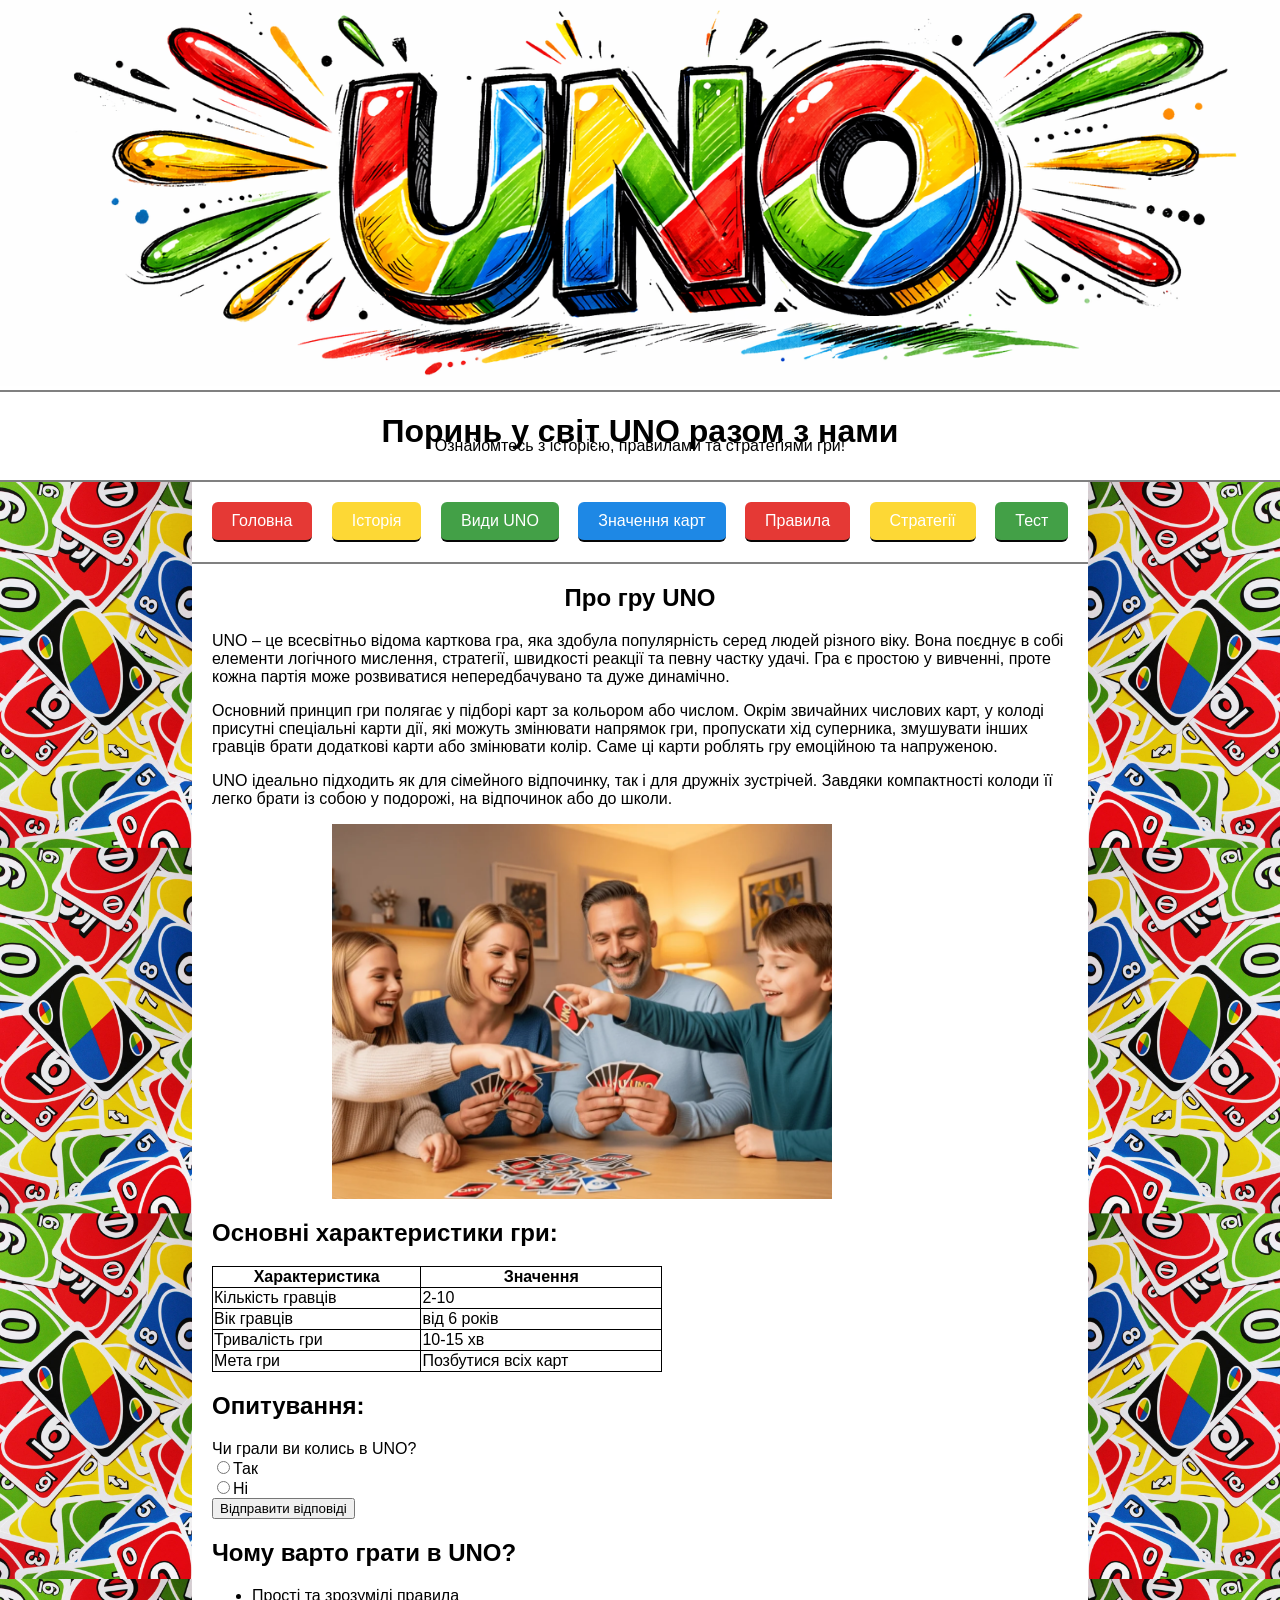
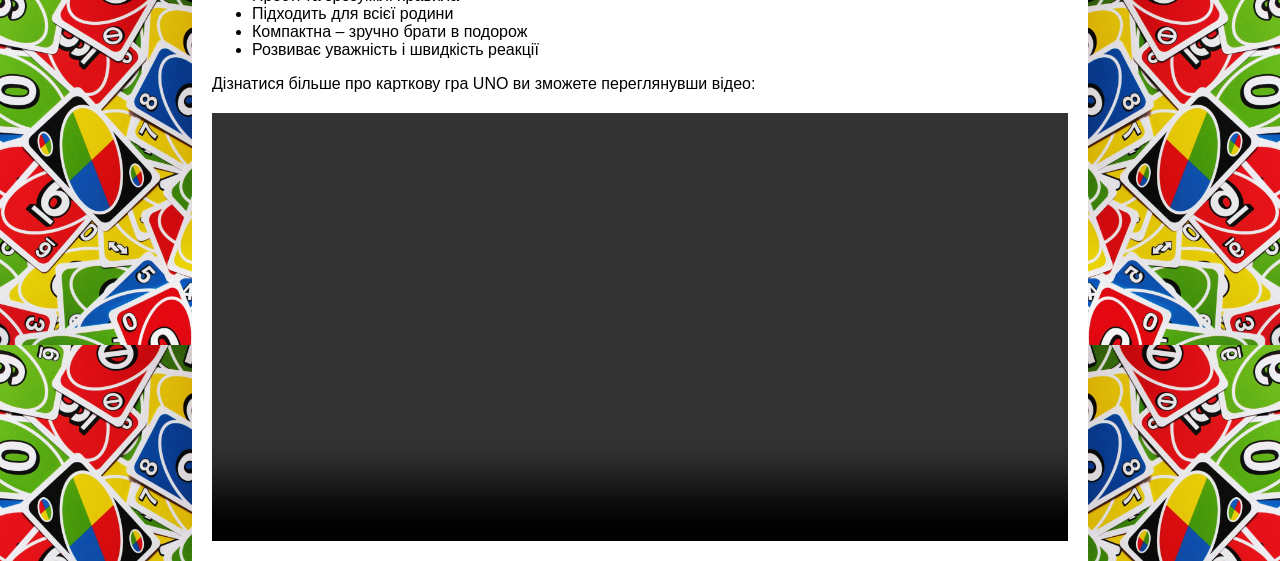
==== index.html @ e4a00c48 "Update index.html" ====
<!DOCTYPE html>
<html lang="uk">

<head>
    <meta charset="UTF-8">
    <meta name="google-site-verification" content="-hVmEa4GFG-hEzQcdhOcsmwx_jdh2ZTZmIsuFXV2NV8" />
    <title>Карткова гра UNO</title>
    <link rel="stylesheet" href="css/main.css">
    <style>

        .layout {
            display: flex;
        }

        .right {
            margin-top: 0;
        }

        .picture img {
            position: relative;
            margin-left: 120px;
        }

        /* Невелике помірне накладання підзаголовка на заголовок */
        .place .hero-subtitle {
            position: relative;
            top: -35px;
            margin-bottom: -10px;
            z-index: 10;
        }
    </style>
</head>

<body>    

<div>
    <img src="images/uno.png" alt="UNO" width="100%"/>
</div>

 <div class="place">
    <h1 class="sio">Поринь у світ UNO разом з нами</h1>
    <p class="hero-subtitle">Ознайомтесь з історією, правилами та стратегіями гри!</p>
</div>

<div class="layout">

<div class="left"></div>

<div class="content">

<ul class="menu">
    <li><a class="red" href="index.html">Головна</a></li>
    <li><a class="yellow" href="history.html">Історія</a></li>
    <li><a class="green" href="types.html">Види UNO</a></li>
    <li><a class="blue" href="cards.html">Значення карт</a></li>
    <li><a class="red" href="rules.html">Правила</a></li>
    <li><a class="yellow" href="strategies.html">Стратегії</a></li>
    <li><a class="green" href="quiz.html">Тест</a></li>
</ul>


<h2 class="title">Про гру UNO</h2>

<div class="filling">
<p id="text">
UNO – це всесвітньо відома карткова гра, яка здобула популярність серед людей різного віку.
Вона поєднує в собі елементи логічного мислення, стратегії, швидкості реакції та певну частку удачі.
Гра є простою у вивченні, проте кожна партія може розвиватися непередбачувано та дуже динамічно.
</p>

<p>
Основний принцип гри полягає у підборі карт за кольором або числом. Окрім звичайних числових карт,
у колоді присутні спеціальні карти дії, які можуть змінювати напрямок гри, пропускати хід суперника,
змушувати інших гравців брати додаткові карти або змінювати колір. Саме ці карти роблять гру
емоційною та напруженою.
</p>

<p>
UNO ідеально підходить як для сімейного відпочинку, так і для дружніх зустрічей.
Завдяки компактності колоди її легко брати із собою у подорожі, на відпочинок або до школи.
</p>

<div class="picture"><img src="images/family" alt="Карткова гра UNO"></div>
 
<h2>Основні характеристики гри:</h2>

<table width="450px">
<thead>
<tr>
<th>Характеристика</th>
<th>Значення</th>
</tr>
</thead>

<tbody>
<tr>
<td>Кількість гравців</td>
<td>2-10</td>
</tr>

<tr>
<td>Вік гравців</td>
<td>від 6 років</td>
</tr>

<tr>
<td>Тривалість гри</td>
<td>10-15 хв</td>
</tr>
</tbody>

<tfoot>
<tr>
<td>Мета гри</td>
<td>Позбутися всіх карт</td>
</tr>
</tfoot>
</table>

<form>
 <h2>Опитування:</h2>
  <p> Чи грали ви колись в UNO?<br>
   <input type="radio" name="q1" value="1">Так<br>
   <input type="radio" name="q1" value="2">Ні<br>
   <input type="submit" value="Відправити відповіді">
  </p>
</form>

<h2>Чому варто грати в UNO?</h2>

<ul>
<li>Прості та зрозумілі правила</li>
<li>Підходить для всієї родини</li>
<li>Компактна – зручно брати в подорож</li>
<li>Розвиває уважність і швидкість реакції</li>
</ul>

<p>Дізнатися більше про карткову гра UNO ви зможете переглянувши відео:</p>

<video controls>
<source src="video/UNO.mp4" type="video/mp4">
</video>

</div>
</div>

<div class="right"></div>

</div>
<script type="text/javascript" src="js/main.js"></script>
</body>
</html>
---- css/main.css ----
body{
margin:0;
font-family:Arial;
}

.place {
border-top: 2px solid gray;
border-bottom: 2px solid gray ;
text-align: center;
}

.layout{
display:flex;
}

.left, .right {
width: 15%;
background-repeat: repeat-y;
background-size: 100%;
}

.left {
background-image: url("../images/uno-title(left).jpg");
}

.right {
background-image: url("../images/uno-title(right).jpg");
}

.content{
width:70%;
}

.filling {
margin: 20px;
}

.menu {
list-style:none;
display:flex;
justify-content:space-evenly;
flex-wrap: wrap;
padding:0;
margin: 0; 
border-bottom: 2px solid gray ;
}

.menu a{
display:block;
padding:10px 20px;
color:white;
text-decoration:none;
border-radius:6px;
margin: 20px 0 20px 0;
border-bottom: 2px solid rgb(6, 6, 6);
}

.red{
background:#e53935;
}

.yellow{
background:#fdd835;
}

.green{
background:#43a047;
}

.blue{
background:#1e88e5;
}


.menu a:hover{
opacity:0.8;
text-decoration:underline;
}

.menu a:active{
transform:scale(0.95);
}

.title {
text-align: center;
}

.picture img {
display: block; 
margin-left: auto; 
margin-right: auto;
width: 100%;
max-width: 500px;
height: auto;
}

video {
display: block;
margin: 20px auto;
width: 100%;
max-width: 1000px;
height: auto;
}

table, th, td  {
border: 1px solid black;
border-collapse: collapse;
}

.questions-columns {
display: flex;
}

.questions-columns .column {
flex: 1;
margin: 0px 10px 10px 10px;
}

.button {
display: block;
margin: 20px auto;
}
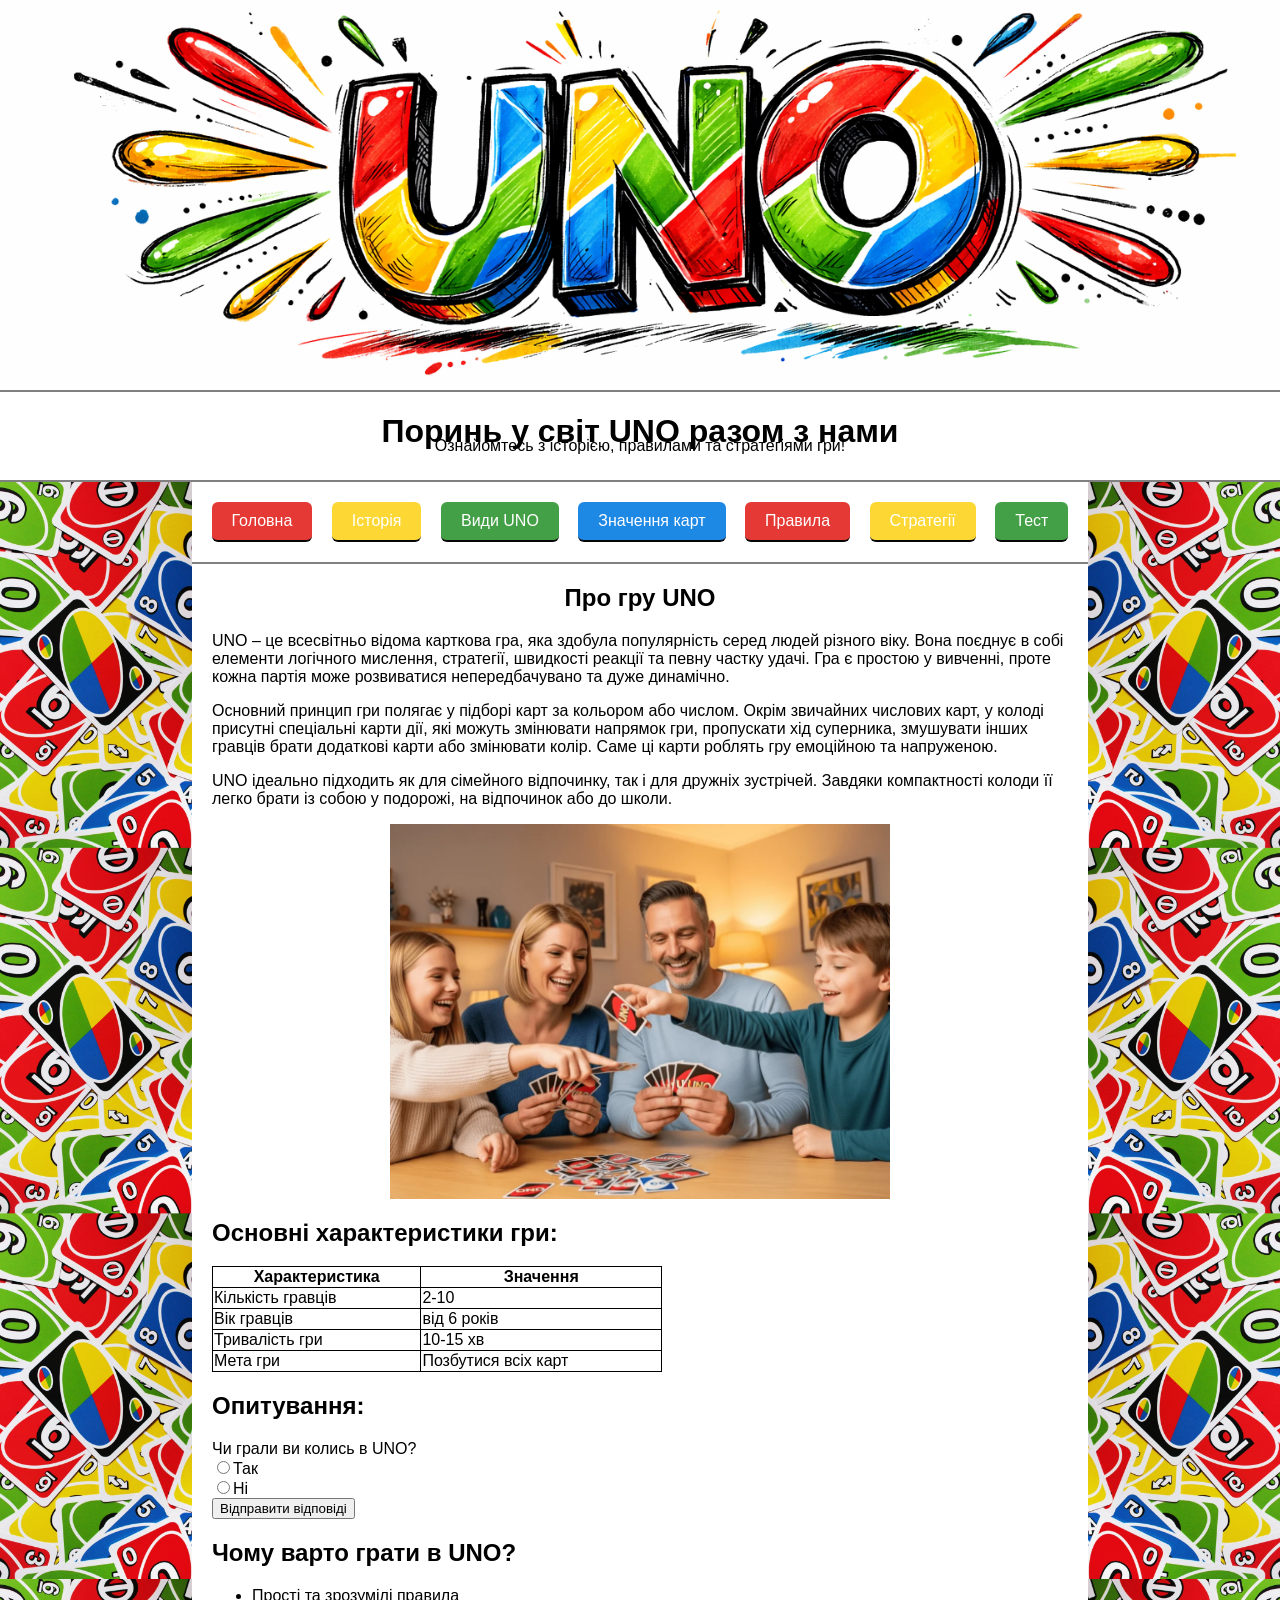
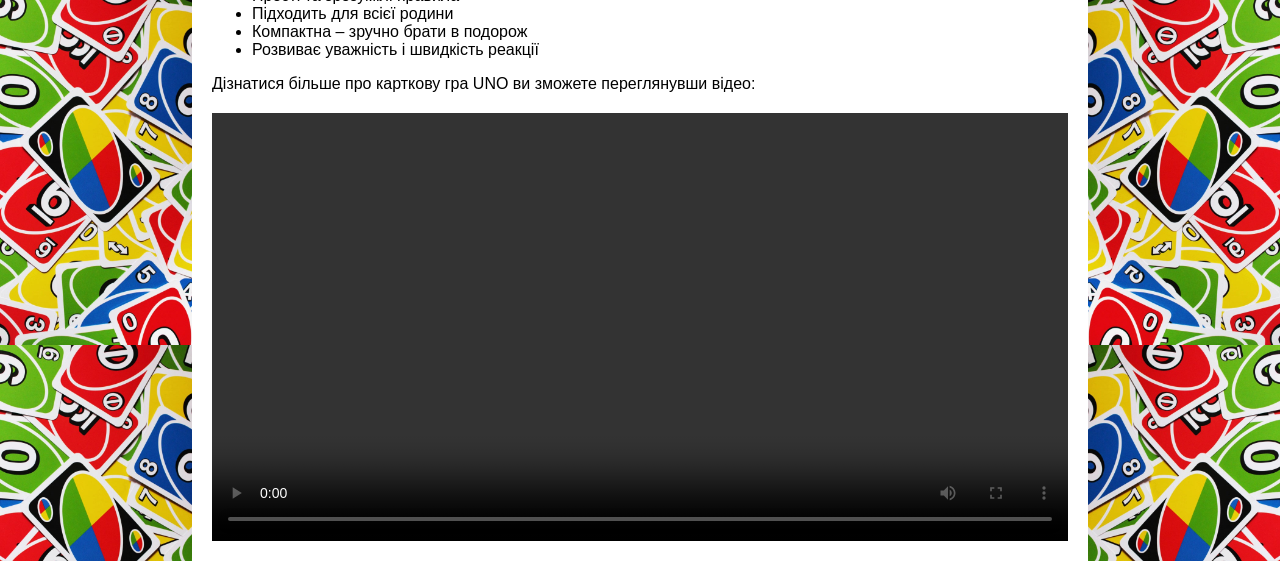
==== commit 905df2ad: "Update index.html" ====
--- a/index.html
+++ b/index.html
@@ -16,12 +16,6 @@
             margin-top: 0;
         }
 
-        .picture img {
-            position: relative;
-            margin-left: 120px;
-        }
-
-        /* Невелике помірне накладання підзаголовка на заголовок */
         .place .hero-subtitle {
             position: relative;
             top: -35px;
--- a/css/main.css
+++ b/css/main.css
@@ -120,3 +120,7 @@
 display: block;
 margin: 20px auto;
 }
+
+.menu a {
+    cursor: default;
+}
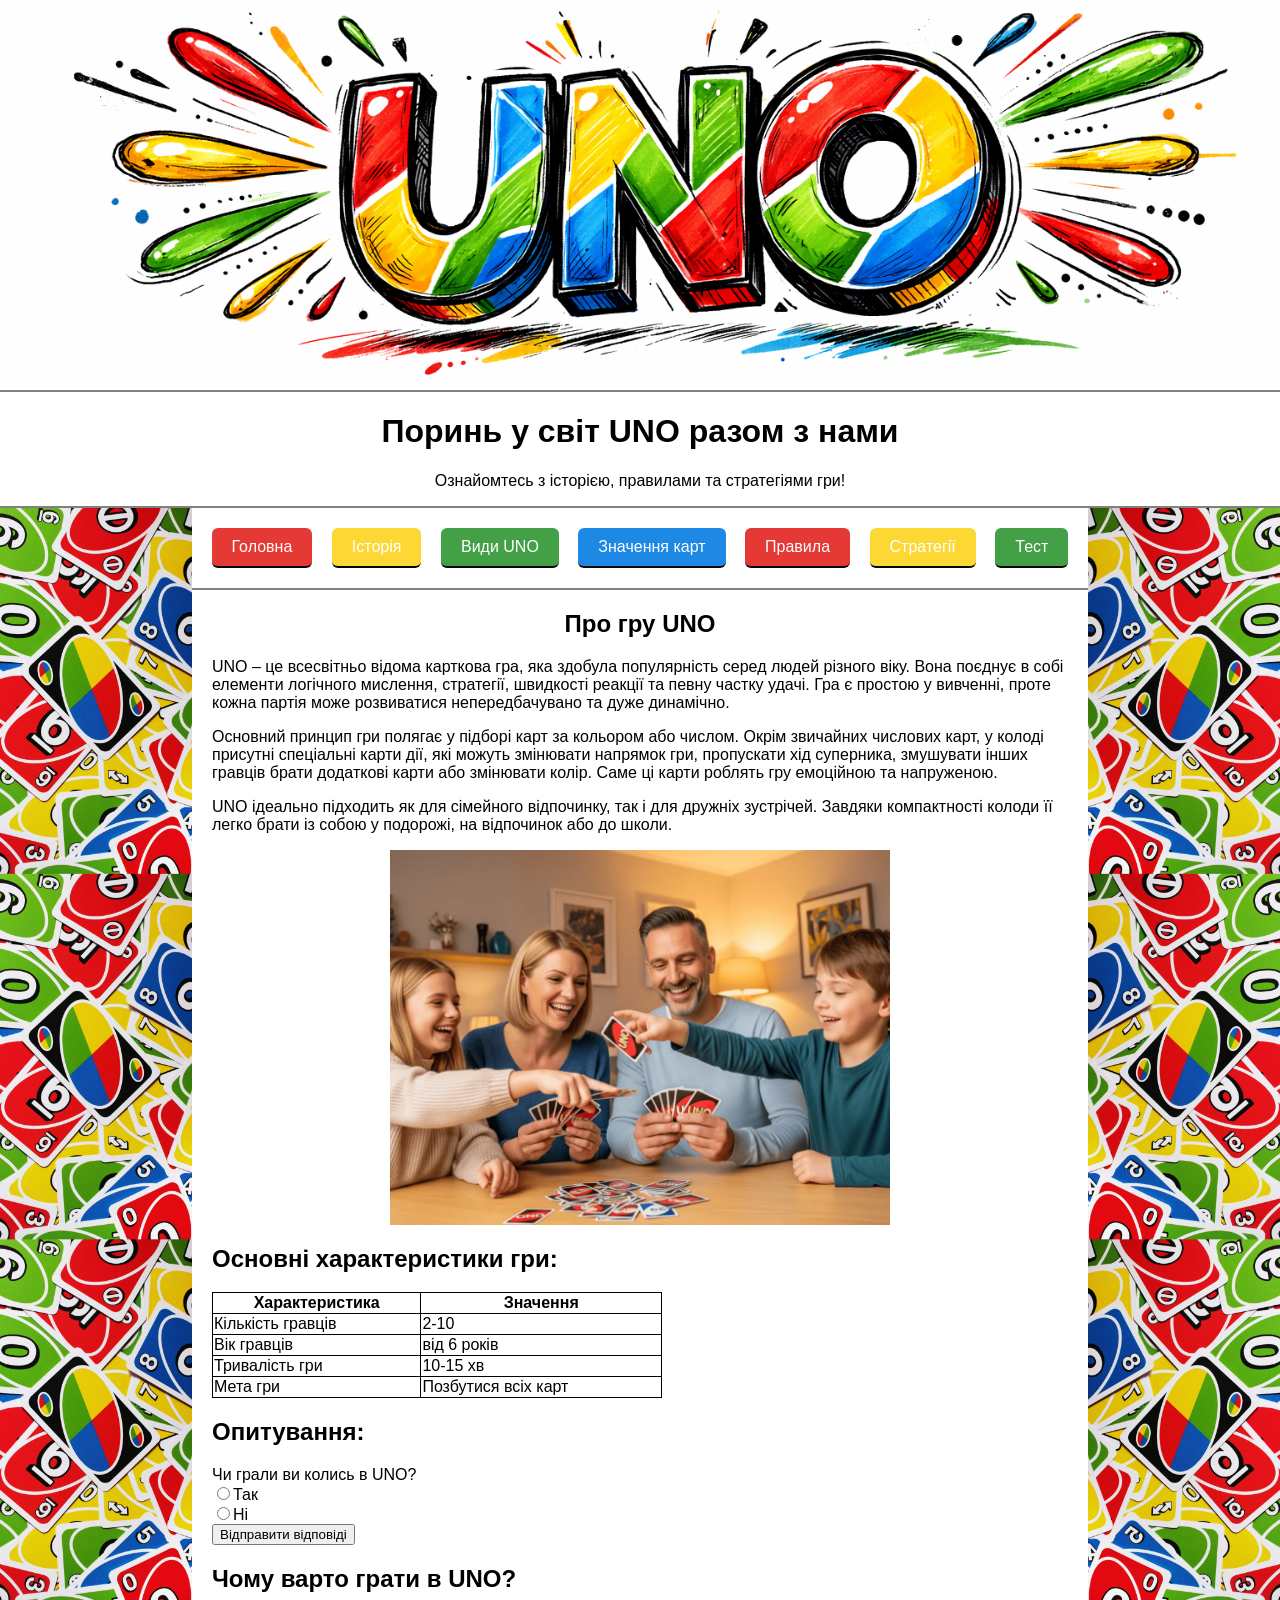
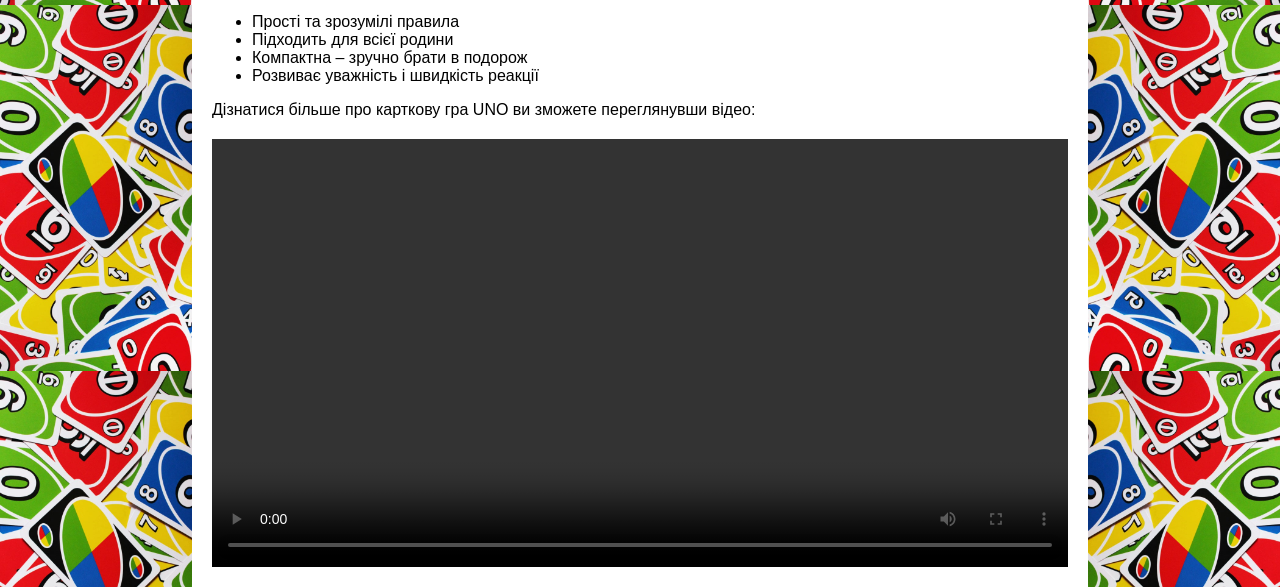
==== commit ec32cfbb: "Update index.html" ====
--- a/index.html
+++ b/index.html
@@ -15,20 +15,13 @@
         .right {
             margin-top: 0;
         }
-
-        .place .hero-subtitle {
-            position: relative;
-            top: -35px;
-            margin-bottom: -10px;
-            z-index: 10;
-        }
     </style>
 </head>
 
 <body>    
 
 <div>
-    <img src="images/uno.png" alt="UNO" width="100%"/>
+    <a href="index.html"><img src="images/uno.png" alt="UNO" width="100%"/></a>
 </div>
 
  <div class="place">
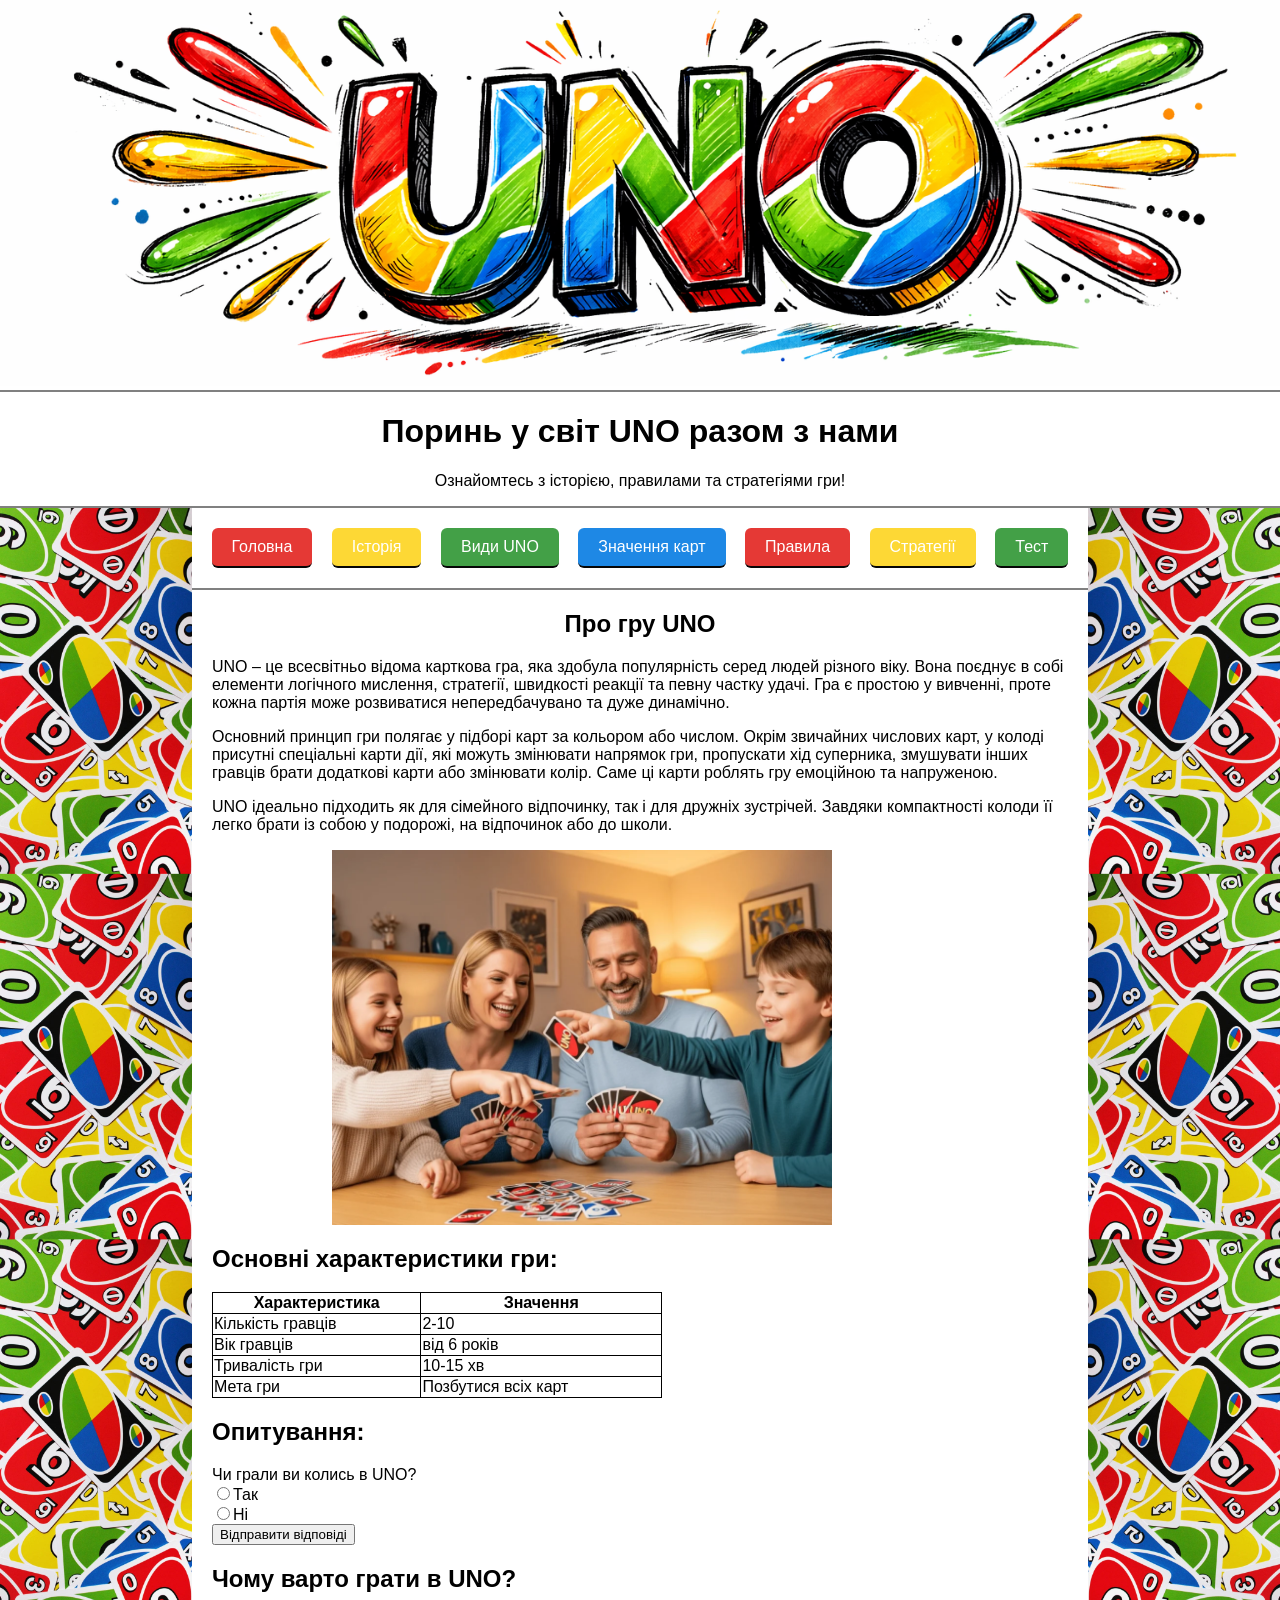
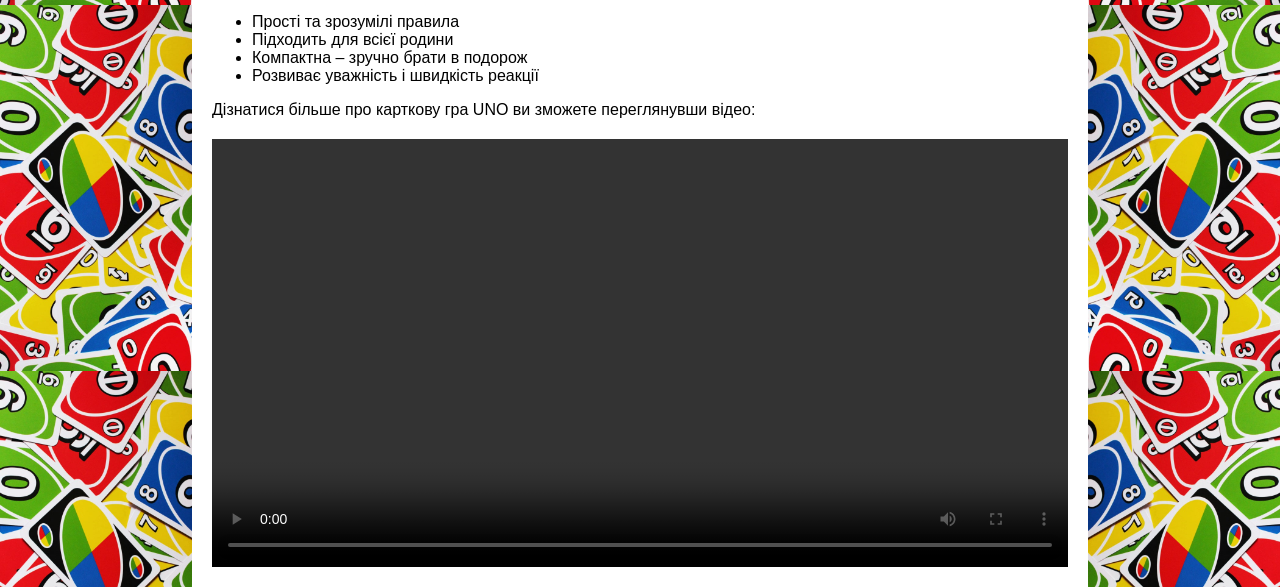
==== commit f084416a: "Update index.html" ====
--- a/index.html
+++ b/index.html
@@ -15,6 +15,10 @@
         .right {
             margin-top: 0;
         }
+        .picture img {
+    position: relative;
+    margin-left: 120px;
+}
     </style>
 </head>
 
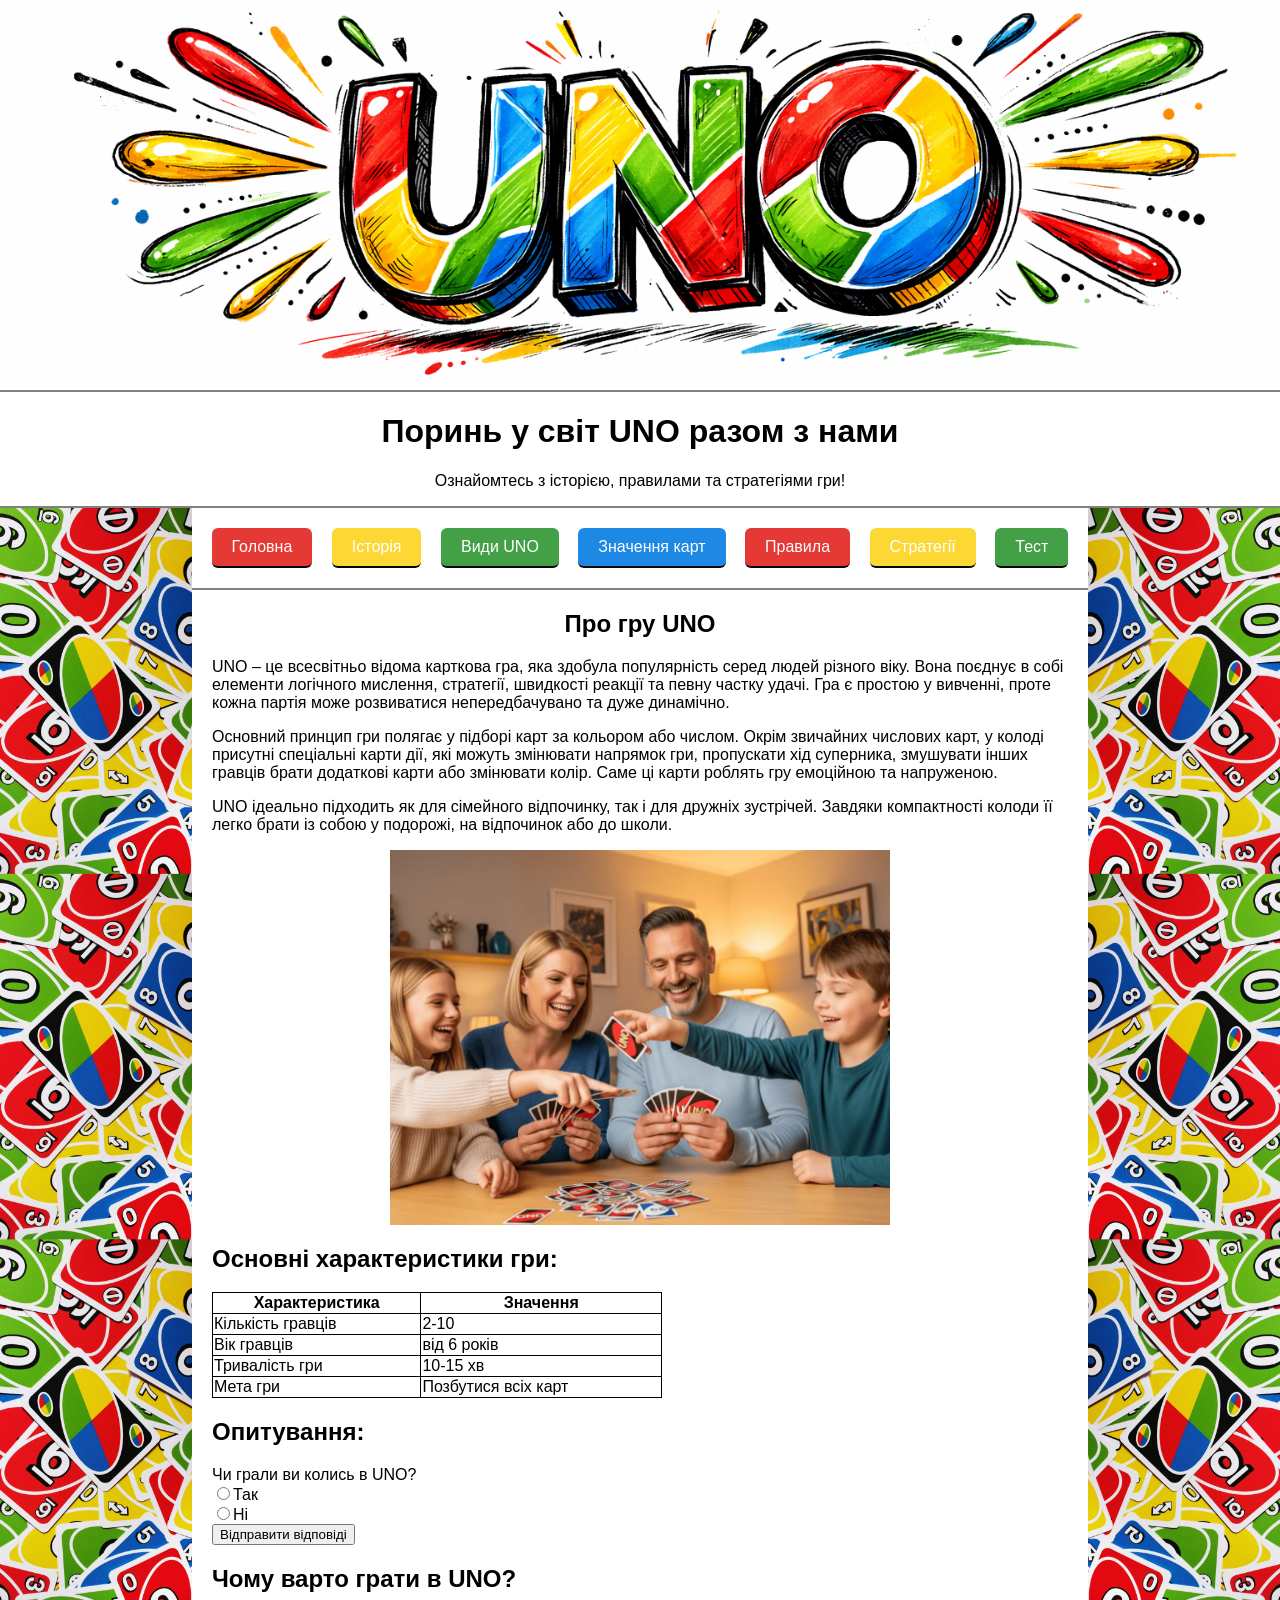
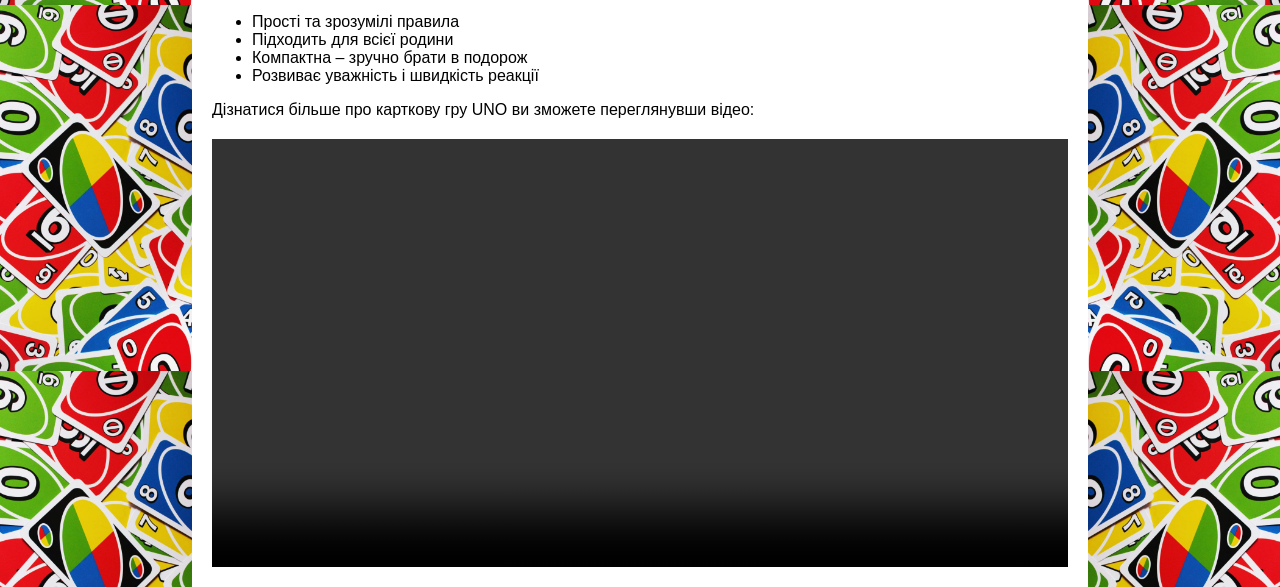
==== commit 170147e8: "Add files via upload" ====
--- a/index.html
+++ b/index.html
@@ -3,34 +3,19 @@
 
 <head>
     <meta charset="UTF-8">
-    <meta name="google-site-verification" content="-hVmEa4GFG-hEzQcdhOcsmwx_jdh2ZTZmIsuFXV2NV8" />
     <title>Карткова гра UNO</title>
     <link rel="stylesheet" href="css/main.css">
-    <style>
-
-        .layout {
-            display: flex;
-        }
-
-        .right {
-            margin-top: 0;
-        }
-        .picture img {
-    position: relative;
-    margin-left: 120px;
-}
-    </style>
 </head>
 
 <body>    
 
 <div>
-    <a href="index.html"><img src="images/uno.png" alt="UNO" width="100%"/></a>
+    <img src="images/uno.png" alt="UNO" width="100%"/>
 </div>
 
  <div class="place">
     <h1 class="sio">Поринь у світ UNO разом з нами</h1>
-    <p class="hero-subtitle">Ознайомтесь з історією, правилами та стратегіями гри!</p>
+    <p>Ознайомтесь з історією, правилами та стратегіями гри!</p>
 </div>
 
 <div class="layout">
@@ -126,7 +111,7 @@
 <li>Розвиває уважність і швидкість реакції</li>
 </ul>
 
-<p>Дізнатися більше про карткову гра UNO ви зможете переглянувши відео:</p>
+<p>Дізнатися більше про карткову гру UNO ви зможете переглянувши відео:</p>
 
 <video controls>
 <source src="video/UNO.mp4" type="video/mp4">
@@ -140,4 +125,4 @@
 </div>
 <script type="text/javascript" src="js/main.js"></script>
 </body>
-</html>
+</html>
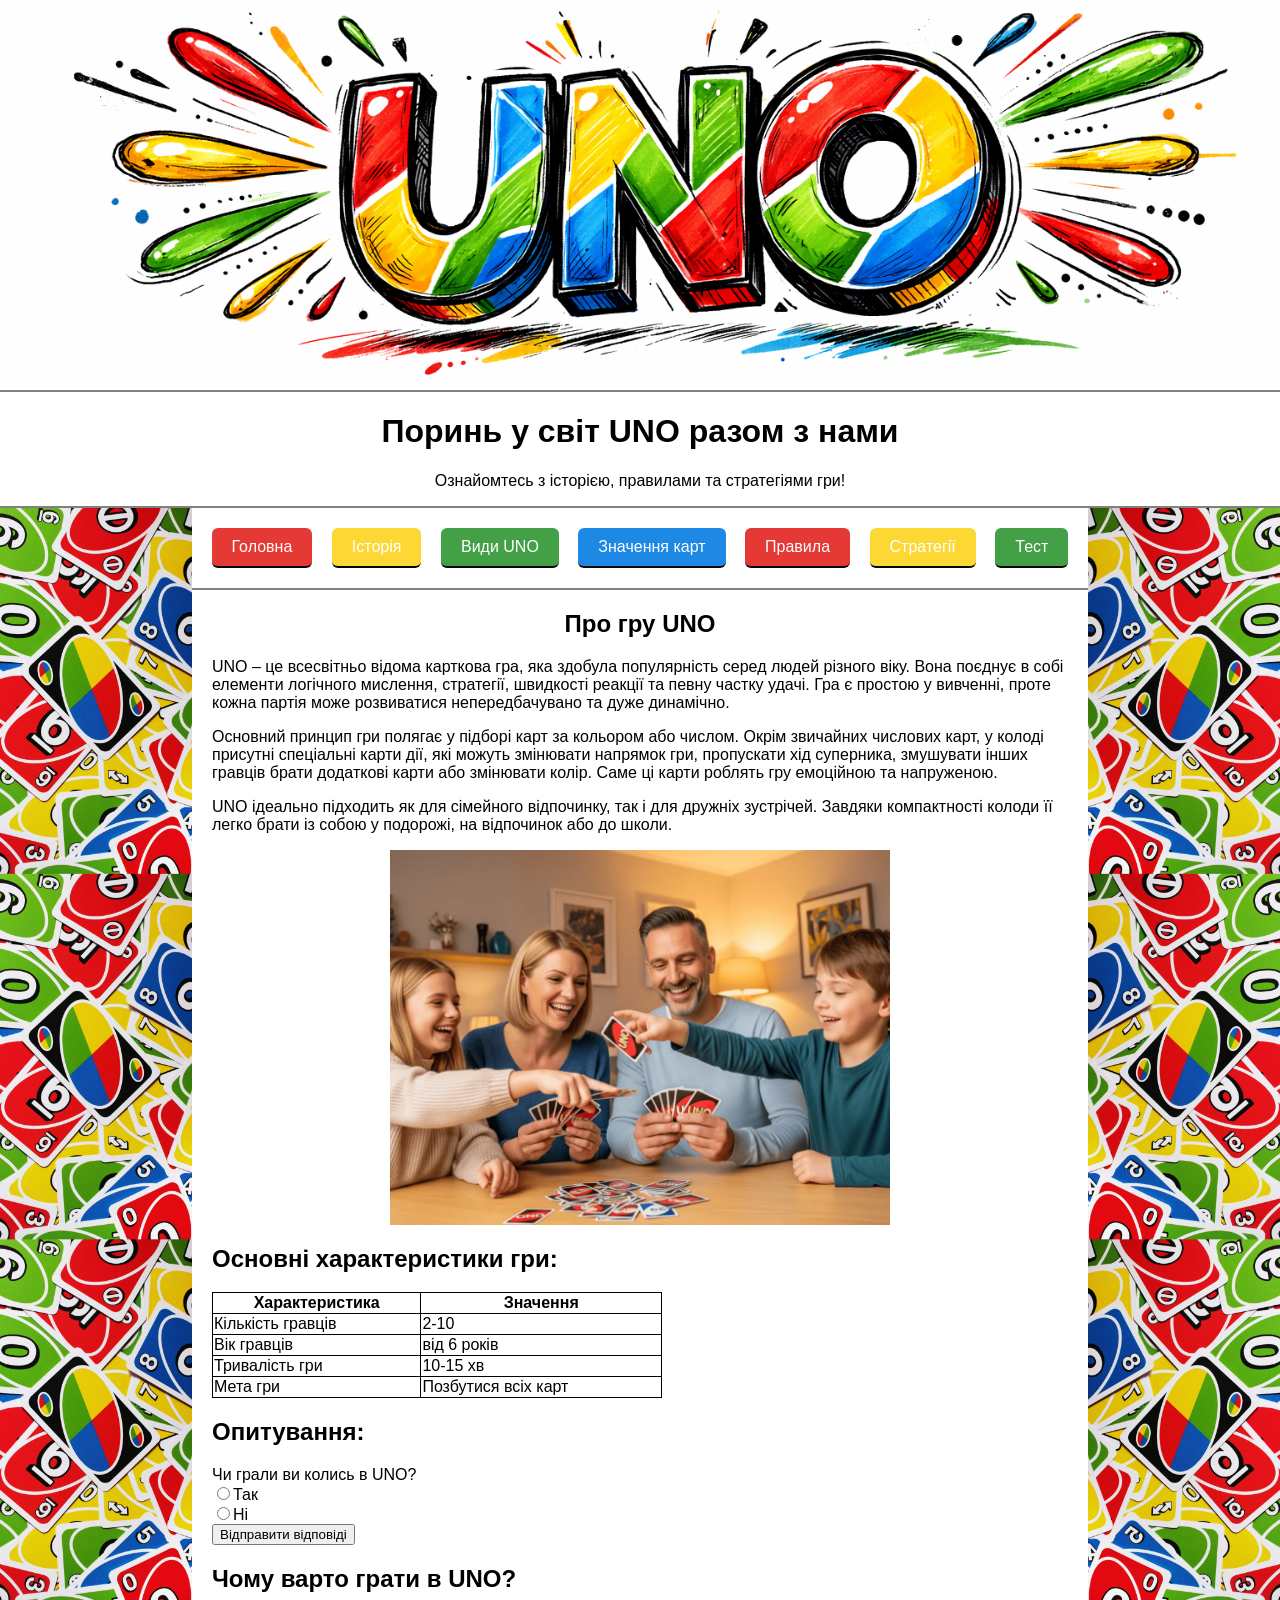
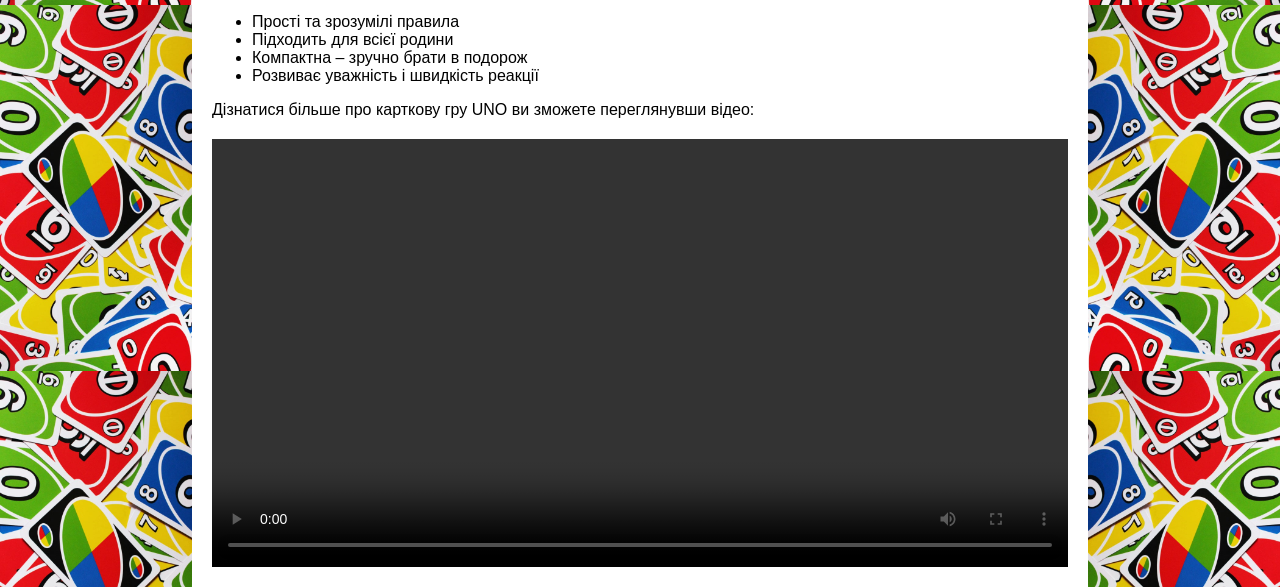
==== commit a259e6a1: "Update index.html" ====
--- a/index.html
+++ b/index.html
@@ -97,7 +97,7 @@
  <h2>Опитування:</h2>
   <p> Чи грали ви колись в UNO?<br>
    <input type="radio" name="q1" value="1">Так<br>
-   <input type="radio" name="q1" value="2">Ні<br>
+   <input type="radio" name="q2" value="2">Ні<br>
    <input type="submit" value="Відправити відповіді">
   </p>
 </form>
@@ -125,4 +125,4 @@
 </div>
 <script type="text/javascript" src="js/main.js"></script>
 </body>
-</html>+</html>
